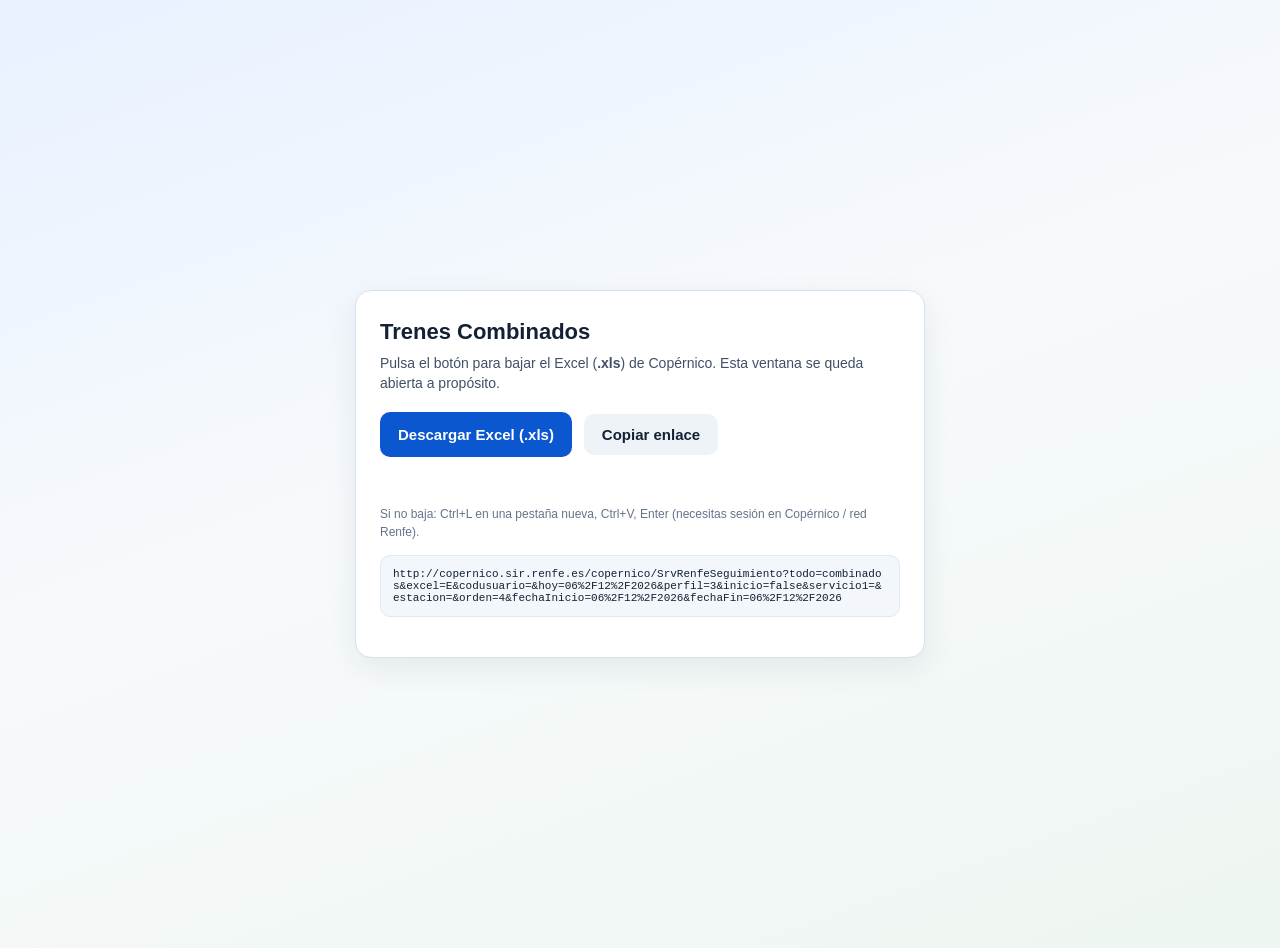
==== combinados-hoy.html @ 67602697 "Fix Combinados download tab that auto-closed. Open a stable TURNIO helper page without auto-redirect" ====
<!doctype html>
<html lang="es">
<head>
  <meta charset="utf-8">
  <meta name="viewport" content="width=device-width, initial-scale=1">
  <meta name="referrer" content="no-referrer">
  <title>TURNIO · Combinados del día</title>
  <style>
    :root { color-scheme: light; }
    body {
      margin: 0; font-family: "Segoe UI", sans-serif; color: #142033;
      background: linear-gradient(160deg, #e8f1ff 0%, #f7fafc 45%, #eef6f1 100%);
      min-height: 100vh; display: grid; place-items: center; padding: 24px;
    }
    .card {
      width: min(520px, 100%); background: #fff; border: 1px solid #d7e0ec;
      border-radius: 16px; padding: 28px 24px; box-shadow: 0 10px 30px rgba(20, 32, 51, .08);
    }
    h1 { margin: 0 0 8px; font-size: 22px; }
    p { margin: 0 0 14px; line-height: 1.45; color: #405066; font-size: 14px; }
    .btn {
      display: inline-block; margin: 4px 8px 4px 0; padding: 12px 18px; border-radius: 10px;
      background: #0b57d0; color: #fff; text-decoration: none; font-weight: 700; border: 0; cursor: pointer;
      font-size: 15px;
    }
    .btn.secondary { background: #eef3f8; color: #142033; }
    code {
      display: block; margin: 12px 0; padding: 12px; border-radius: 10px; background: #f3f6fa;
      font-size: 11px; word-break: break-all; border: 1px solid #e2e8f0;
    }
    .ok { color: #0f766e; font-weight: 700; min-height: 1.2em; }
    .hint { font-size: 12px; color: #64748b; }
  </style>
</head>
<body>
  <main class="card">
    <h1>Trenes Combinados</h1>
    <p>Pulsa el botón para bajar el Excel (<b>.xls</b>) de Copérnico. Esta ventana se queda abierta a propósito.</p>
    <p>
      <a class="btn" id="btn-xls" href="#" target="_blank" rel="noreferrer" referrerpolicy="no-referrer">Descargar Excel (.xls)</a>
      <button type="button" class="btn secondary" id="btn-copiar">Copiar enlace</button>
    </p>
    <p class="ok" id="msg" aria-live="polite"></p>
    <p class="hint">Si no baja: Ctrl+L en una pestaña nueva, Ctrl+V, Enter (necesitas sesión en Copérnico / red Renfe).</p>
    <code id="url"></code>
  </main>
  <script>
    (function () {
      function fechaHoy() {
        var n = new Date();
        var dd = String(n.getDate()).padStart(2, '0');
        var mm = String(n.getMonth() + 1).padStart(2, '0');
        var yyyy = n.getFullYear();
        return dd + '/' + mm + '/' + yyyy;
      }
      function urlCombinadosHoy() {
        var fecha = encodeURIComponent(fechaHoy());
        return 'http://copernico.sir.renfe.es/copernico/SrvRenfeSeguimiento'
          + '?todo=combinados&excel=E&codusuario=&hoy=' + fecha
          + '&perfil=3&inicio=false&servicio1=&estacion=&orden=4'
          + '&fechaInicio=' + fecha + '&fechaFin=' + fecha;
      }
      var url = urlCombinadosHoy();
      var code = document.getElementById('url');
      var btn = document.getElementById('btn-xls');
      var msg = document.getElementById('msg');
      code.textContent = url;
      btn.href = url;

      document.getElementById('btn-copiar').addEventListener('click', function () {
        function ok() { msg.textContent = 'Enlace copiado.'; }
        if (navigator.clipboard && navigator.clipboard.writeText) {
          navigator.clipboard.writeText(url).then(ok).catch(function () {
            try {
              var ta = document.createElement('textarea');
              ta.value = url;
              document.body.appendChild(ta);
              ta.select();
              document.execCommand('copy');
              document.body.removeChild(ta);
              ok();
            } catch (e) { msg.textContent = 'Copia el texto de abajo.'; }
          });
        } else {
          ok();
        }
      });

      btn.addEventListener('click', function () {
        msg.textContent = 'Abriendo descarga… revisa la carpeta Descargas (.xls).';
      });
    })();
  </script>
</body>
</html>
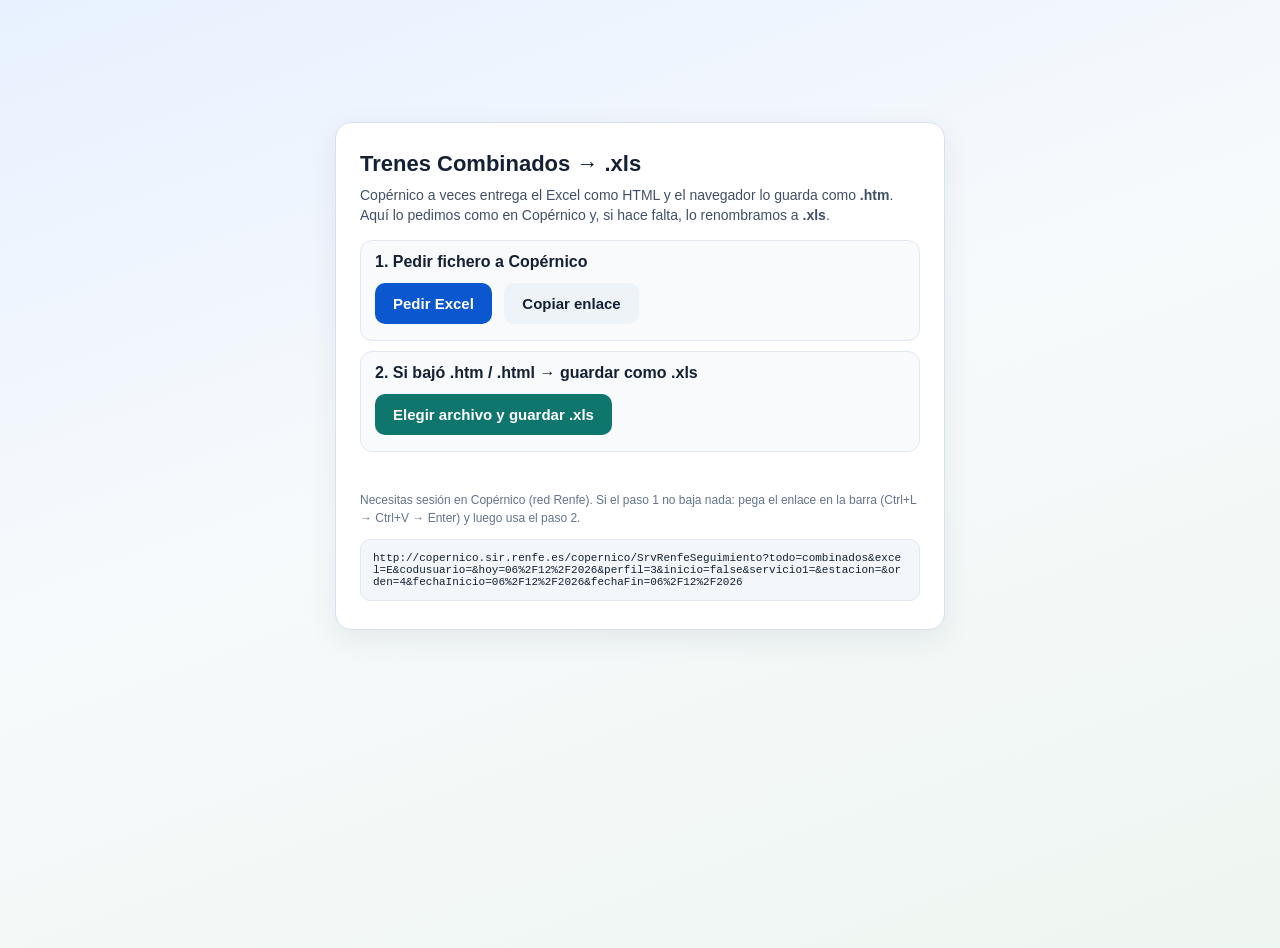
==== commit 6abe4efb: "Help convert Combinados download from .htm to .xls. Use Copernico POST excel=E and add a same-page r" ====
--- a/combinados-hoy.html
+++ b/combinados-hoy.html
@@ -13,37 +13,72 @@
       min-height: 100vh; display: grid; place-items: center; padding: 24px;
     }
     .card {
-      width: min(520px, 100%); background: #fff; border: 1px solid #d7e0ec;
+      width: min(560px, 100%); background: #fff; border: 1px solid #d7e0ec;
       border-radius: 16px; padding: 28px 24px; box-shadow: 0 10px 30px rgba(20, 32, 51, .08);
     }
     h1 { margin: 0 0 8px; font-size: 22px; }
     p { margin: 0 0 14px; line-height: 1.45; color: #405066; font-size: 14px; }
+    .steps { margin: 0 0 16px; padding: 0; list-style: none; }
+    .steps li {
+      margin: 0 0 10px; padding: 12px 14px; border: 1px solid #e2e8f0; border-radius: 12px;
+      background: #f8fafc;
+    }
+    .steps b { display: block; margin-bottom: 8px; color: #142033; }
     .btn {
       display: inline-block; margin: 4px 8px 4px 0; padding: 12px 18px; border-radius: 10px;
       background: #0b57d0; color: #fff; text-decoration: none; font-weight: 700; border: 0; cursor: pointer;
       font-size: 15px;
     }
     .btn.secondary { background: #eef3f8; color: #142033; }
+    .btn.ok { background: #0f766e; }
     code {
-      display: block; margin: 12px 0; padding: 12px; border-radius: 10px; background: #f3f6fa;
+      display: block; margin: 12px 0 0; padding: 12px; border-radius: 10px; background: #f3f6fa;
       font-size: 11px; word-break: break-all; border: 1px solid #e2e8f0;
     }
-    .ok { color: #0f766e; font-weight: 700; min-height: 1.2em; }
-    .hint { font-size: 12px; color: #64748b; }
+    .msg { color: #0f766e; font-weight: 700; min-height: 1.2em; margin: 0 0 8px; }
+    .hint { font-size: 12px; color: #64748b; margin: 0; }
+    iframe { position: absolute; width: 0; height: 0; border: 0; visibility: hidden; }
   </style>
 </head>
 <body>
   <main class="card">
-    <h1>Trenes Combinados</h1>
-    <p>Pulsa el botón para bajar el Excel (<b>.xls</b>) de Copérnico. Esta ventana se queda abierta a propósito.</p>
-    <p>
-      <a class="btn" id="btn-xls" href="#" target="_blank" rel="noreferrer" referrerpolicy="no-referrer">Descargar Excel (.xls)</a>
-      <button type="button" class="btn secondary" id="btn-copiar">Copiar enlace</button>
-    </p>
-    <p class="ok" id="msg" aria-live="polite"></p>
-    <p class="hint">Si no baja: Ctrl+L en una pestaña nueva, Ctrl+V, Enter (necesitas sesión en Copérnico / red Renfe).</p>
+    <h1>Trenes Combinados → .xls</h1>
+    <p>Copérnico a veces entrega el Excel como HTML y el navegador lo guarda como <b>.htm</b>. Aquí lo pedimos como en Copérnico y, si hace falta, lo renombramos a <b>.xls</b>.</p>
+
+    <ol class="steps">
+      <li>
+        <b>1. Pedir fichero a Copérnico</b>
+        <button type="button" class="btn" id="btn-pedir">Pedir Excel</button>
+        <button type="button" class="btn secondary" id="btn-copiar">Copiar enlace</button>
+      </li>
+      <li>
+        <b>2. Si bajó .htm / .html → guardar como .xls</b>
+        <input type="file" id="file-htm" accept=".htm,.html,text/html,.xls,application/vnd.ms-excel" hidden>
+        <button type="button" class="btn ok" id="btn-a-xls">Elegir archivo y guardar .xls</button>
+      </li>
+    </ol>
+
+    <p class="msg" id="msg" aria-live="polite"></p>
+    <p class="hint">Necesitas sesión en Copérnico (red Renfe). Si el paso 1 no baja nada: pega el enlace en la barra (Ctrl+L → Ctrl+V → Enter) y luego usa el paso 2.</p>
     <code id="url"></code>
   </main>
+
+  <!-- Igual que el botón Excel de Copérnico: POST excel=E -->
+  <form id="form-xls" method="POST" action="http://copernico.sir.renfe.es/copernico/SrvRenfeSeguimiento" target="coper_xls_frame" accept-charset="UTF-8">
+    <input type="hidden" name="todo" value="combinados">
+    <input type="hidden" name="excel" value="E">
+    <input type="hidden" name="codusuario" value="">
+    <input type="hidden" name="hoy" id="f-hoy" value="">
+    <input type="hidden" name="perfil" value="3">
+    <input type="hidden" name="inicio" value="false">
+    <input type="hidden" name="servicio1" value="">
+    <input type="hidden" name="estacion" value="">
+    <input type="hidden" name="orden" value="4">
+    <input type="hidden" name="fechaInicio" id="f-ini" value="">
+    <input type="hidden" name="fechaFin" id="f-fin" value="">
+  </form>
+  <iframe name="coper_xls_frame" id="coper_xls_frame" title="descarga"></iframe>
+
   <script>
     (function () {
       function fechaHoy() {
@@ -60,15 +95,44 @@
           + '&perfil=3&inicio=false&servicio1=&estacion=&orden=4'
           + '&fechaInicio=' + fecha + '&fechaFin=' + fecha;
       }
+      function nombreXls() {
+        var f = fechaHoy().replace(/\//g, '-');
+        return 'TrenesCombinados_' + f + '.xls';
+      }
+      function setMsg(t) {
+        document.getElementById('msg').textContent = t || '';
+      }
+
+      var fecha = fechaHoy();
       var url = urlCombinadosHoy();
-      var code = document.getElementById('url');
-      var btn = document.getElementById('btn-xls');
-      var msg = document.getElementById('msg');
-      code.textContent = url;
-      btn.href = url;
+      document.getElementById('url').textContent = url;
+      document.getElementById('f-hoy').value = fecha;
+      document.getElementById('f-ini').value = fecha;
+      document.getElementById('f-fin').value = fecha;
+
+      document.getElementById('btn-pedir').addEventListener('click', function () {
+        /* 1) POST como el botón Excel de Copérnico */
+        try { document.getElementById('form-xls').submit(); } catch (e1) { /* ignore */ }
+
+        /* 2) GET en pestaña (por si el POST queda bloqueado por mixed content) */
+        try {
+          var a = document.createElement('a');
+          a.href = url;
+          a.target = '_blank';
+          a.rel = 'noreferrer';
+          a.setAttribute('referrerpolicy', 'no-referrer');
+          /* Pista de nombre; en cross-origin el navegador puede ignorarlo */
+          a.setAttribute('download', nombreXls());
+          document.body.appendChild(a);
+          a.click();
+          document.body.removeChild(a);
+        } catch (e2) { /* ignore */ }
+
+        setMsg('Petición enviada. Si baja .htm, usa el paso 2 para guardarlo como .xls.');
+      });
 
       document.getElementById('btn-copiar').addEventListener('click', function () {
-        function ok() { msg.textContent = 'Enlace copiado.'; }
+        function ok() { setMsg('Enlace copiado. Pégalo en la barra si hace falta.'); }
         if (navigator.clipboard && navigator.clipboard.writeText) {
           navigator.clipboard.writeText(url).then(ok).catch(function () {
             try {
@@ -79,15 +143,40 @@
               document.execCommand('copy');
               document.body.removeChild(ta);
               ok();
-            } catch (e) { msg.textContent = 'Copia el texto de abajo.'; }
+            } catch (e) { setMsg('Copia el texto de abajo.'); }
           });
         } else {
           ok();
         }
       });
 
-      btn.addEventListener('click', function () {
-        msg.textContent = 'Abriendo descarga… revisa la carpeta Descargas (.xls).';
+      document.getElementById('btn-a-xls').addEventListener('click', function () {
+        document.getElementById('file-htm').click();
+      });
+
+      document.getElementById('file-htm').addEventListener('change', function () {
+        var file = this.files && this.files[0];
+        this.value = '';
+        if (!file) return;
+        var reader = new FileReader();
+        reader.onload = function () {
+          try {
+            var blob = new Blob([reader.result], { type: 'application/vnd.ms-excel' });
+            var blobUrl = URL.createObjectURL(blob);
+            var a = document.createElement('a');
+            a.href = blobUrl;
+            a.download = nombreXls();
+            document.body.appendChild(a);
+            a.click();
+            document.body.removeChild(a);
+            setTimeout(function () { URL.revokeObjectURL(blobUrl); }, 2000);
+            setMsg('Guardado como ' + nombreXls() + '. Ya puedes cargarlo en Circulación.');
+          } catch (err) {
+            setMsg('No se pudo convertir. Renómbralo a mano a .xls.');
+          }
+        };
+        reader.onerror = function () { setMsg('No se pudo leer el archivo.'); };
+        reader.readAsArrayBuffer(file);
       });
     })();
   </script>
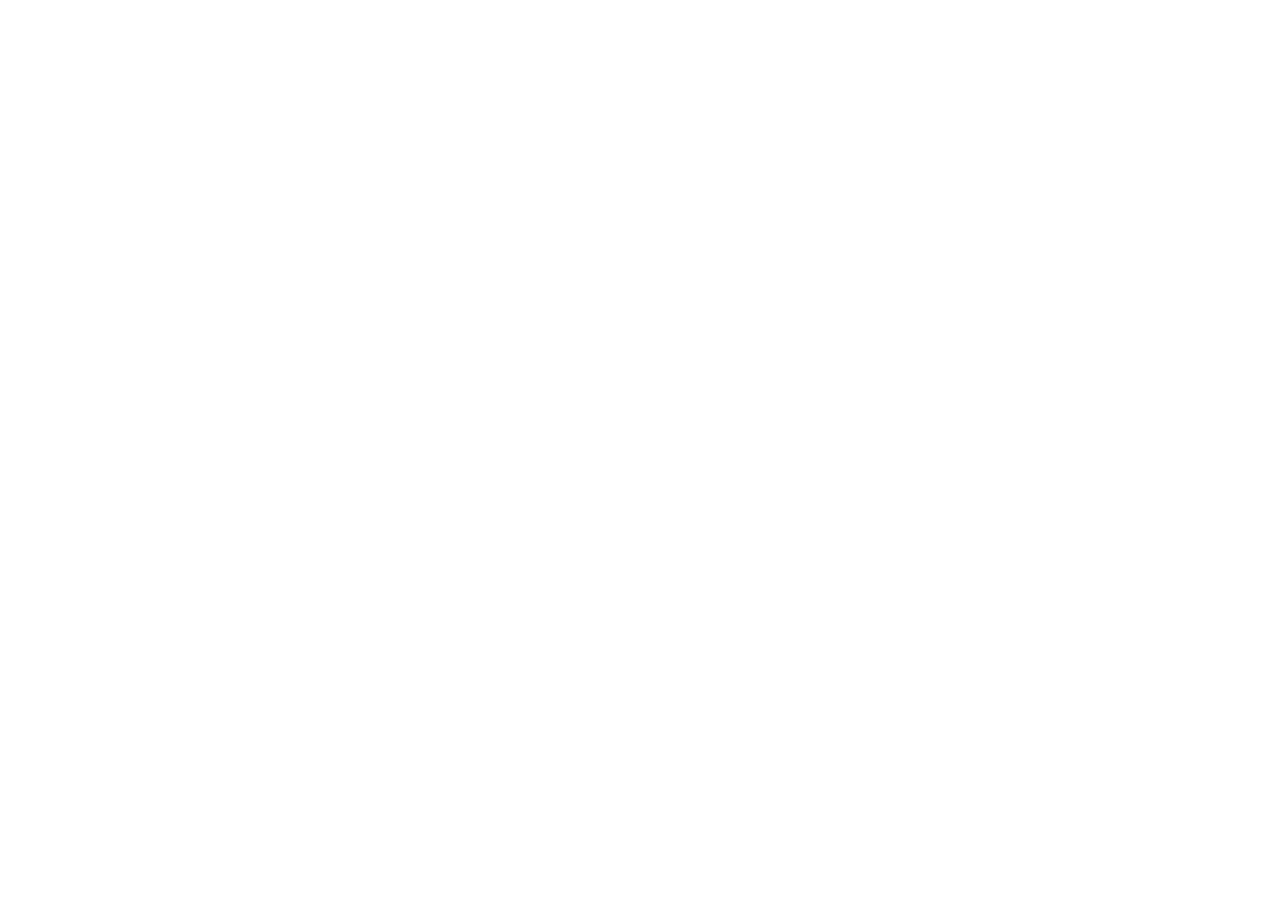
==== commit c7c5669f: "Restore Combinados helper download as .xls not .htm. Keep the working local helper flow, force Trene" ====
--- a/combinados-hoy.html
+++ b/combinados-hoy.html
@@ -4,89 +4,28 @@
   <meta charset="utf-8">
   <meta name="viewport" content="width=device-width, initial-scale=1">
   <meta name="referrer" content="no-referrer">
-  <title>TURNIO · Combinados del día</title>
+  <title>TURNIO · Combinados</title>
   <style>
-    :root { color-scheme: light; }
-    body {
-      margin: 0; font-family: "Segoe UI", sans-serif; color: #142033;
-      background: linear-gradient(160deg, #e8f1ff 0%, #f7fafc 45%, #eef6f1 100%);
-      min-height: 100vh; display: grid; place-items: center; padding: 24px;
-    }
-    .card {
-      width: min(560px, 100%); background: #fff; border: 1px solid #d7e0ec;
-      border-radius: 16px; padding: 28px 24px; box-shadow: 0 10px 30px rgba(20, 32, 51, .08);
-    }
-    h1 { margin: 0 0 8px; font-size: 22px; }
-    p { margin: 0 0 14px; line-height: 1.45; color: #405066; font-size: 14px; }
-    .steps { margin: 0 0 16px; padding: 0; list-style: none; }
-    .steps li {
-      margin: 0 0 10px; padding: 12px 14px; border: 1px solid #e2e8f0; border-radius: 12px;
-      background: #f8fafc;
-    }
-    .steps b { display: block; margin-bottom: 8px; color: #142033; }
-    .btn {
-      display: inline-block; margin: 4px 8px 4px 0; padding: 12px 18px; border-radius: 10px;
-      background: #0b57d0; color: #fff; text-decoration: none; font-weight: 700; border: 0; cursor: pointer;
-      font-size: 15px;
-    }
-    .btn.secondary { background: #eef3f8; color: #142033; }
-    .btn.ok { background: #0f766e; }
-    code {
-      display: block; margin: 12px 0 0; padding: 12px; border-radius: 10px; background: #f3f6fa;
-      font-size: 11px; word-break: break-all; border: 1px solid #e2e8f0;
-    }
-    .msg { color: #0f766e; font-weight: 700; min-height: 1.2em; margin: 0 0 8px; }
-    .hint { font-size: 12px; color: #64748b; margin: 0; }
-    iframe { position: absolute; width: 0; height: 0; border: 0; visibility: hidden; }
+    body{font-family:"Segoe UI",sans-serif;padding:28px;max-width:560px;margin:auto;line-height:1.45;color:#1a1a1a;background:#f7fafc}
+    h1{font-size:20px;margin:0 0 12px}
+    a.btn,button.btn{display:inline-block;margin:14px 8px 14px 0;padding:12px 18px;background:#0b57d0;color:#fff;text-decoration:none;border-radius:8px;font-weight:700;border:0;cursor:pointer;font-size:15px}
+    code{font-size:11px;word-break:break-all;display:block;background:#fff;padding:10px;border-radius:8px;border:1px solid #e2e8f0}
+    .ok{color:#0f766e;font-weight:700}
   </style>
 </head>
 <body>
-  <main class="card">
-    <h1>Trenes Combinados → .xls</h1>
-    <p>Copérnico a veces entrega el Excel como HTML y el navegador lo guarda como <b>.htm</b>. Aquí lo pedimos como en Copérnico y, si hace falta, lo renombramos a <b>.xls</b>.</p>
-
-    <ol class="steps">
-      <li>
-        <b>1. Pedir fichero a Copérnico</b>
-        <button type="button" class="btn" id="btn-pedir">Pedir Excel</button>
-        <button type="button" class="btn secondary" id="btn-copiar">Copiar enlace</button>
-      </li>
-      <li>
-        <b>2. Si bajó .htm / .html → guardar como .xls</b>
-        <input type="file" id="file-htm" accept=".htm,.html,text/html,.xls,application/vnd.ms-excel" hidden>
-        <button type="button" class="btn ok" id="btn-a-xls">Elegir archivo y guardar .xls</button>
-      </li>
-    </ol>
-
-    <p class="msg" id="msg" aria-live="polite"></p>
-    <p class="hint">Necesitas sesión en Copérnico (red Renfe). Si el paso 1 no baja nada: pega el enlace en la barra (Ctrl+L → Ctrl+V → Enter) y luego usa el paso 2.</p>
-    <code id="url"></code>
-  </main>
-
-  <!-- Igual que el botón Excel de Copérnico: POST excel=E -->
-  <form id="form-xls" method="POST" action="http://copernico.sir.renfe.es/copernico/SrvRenfeSeguimiento" target="coper_xls_frame" accept-charset="UTF-8">
-    <input type="hidden" name="todo" value="combinados">
-    <input type="hidden" name="excel" value="E">
-    <input type="hidden" name="codusuario" value="">
-    <input type="hidden" name="hoy" id="f-hoy" value="">
-    <input type="hidden" name="perfil" value="3">
-    <input type="hidden" name="inicio" value="false">
-    <input type="hidden" name="servicio1" value="">
-    <input type="hidden" name="estacion" value="">
-    <input type="hidden" name="orden" value="4">
-    <input type="hidden" name="fechaInicio" id="f-ini" value="">
-    <input type="hidden" name="fechaFin" id="f-fin" value="">
-  </form>
-  <iframe name="coper_xls_frame" id="coper_xls_frame" title="descarga"></iframe>
-
+  <h1>Descarga Trenes Combinados</h1>
+  <p id="estado">Lanzando descarga .xls…</p>
+  <p><button type="button" class="btn" id="go">Descargar .xls de nuevo</button></p>
+  <p>Si no baja, pega este enlace en la barra:</p>
+  <code id="u"></code>
   <script>
     (function () {
       function fechaHoy() {
         var n = new Date();
         var dd = String(n.getDate()).padStart(2, '0');
         var mm = String(n.getMonth() + 1).padStart(2, '0');
-        var yyyy = n.getFullYear();
-        return dd + '/' + mm + '/' + yyyy;
+        return dd + '/' + mm + '/' + n.getFullYear();
       }
       function urlCombinadosHoy() {
         var fecha = encodeURIComponent(fechaHoy());
@@ -95,89 +34,37 @@
           + '&perfil=3&inicio=false&servicio1=&estacion=&orden=4'
           + '&fechaInicio=' + fecha + '&fechaFin=' + fecha;
       }
-      function nombreXls() {
-        var f = fechaHoy().replace(/\//g, '-');
-        return 'TrenesCombinados_' + f + '.xls';
-      }
-      function setMsg(t) {
-        document.getElementById('msg').textContent = t || '';
+      var url = urlCombinadosHoy();
+      document.getElementById('u').textContent = url;
+
+      function pedir() {
+        document.getElementById('estado').textContent = 'Revisa Descargas (TrenesCombinados.xls). Esta ventana se queda abierta.';
+        document.getElementById('estado').className = 'ok';
+        var old = document.getElementById('dl');
+        if (old) old.parentNode.removeChild(old);
+        /* iframe: no cierra la pestaña (location.replace sí lo hacía) */
+        var f = document.createElement('iframe');
+        f.id = 'dl';
+        f.title = 'xls';
+        f.setAttribute('referrerpolicy', 'no-referrer');
+        f.style.cssText = 'position:absolute;width:0;height:0;border:0;visibility:hidden';
+        f.src = url;
+        document.body.appendChild(f);
+
+        /* Enlace con nombre forzado .xls (cross-origin: el navegador puede usarlo o no) */
+        var a = document.createElement('a');
+        a.href = url;
+        a.setAttribute('download', 'TrenesCombinados.xls');
+        a.rel = 'noreferrer';
+        a.setAttribute('referrerpolicy', 'no-referrer');
+        a.style.display = 'none';
+        document.body.appendChild(a);
+        a.click();
+        document.body.removeChild(a);
       }
 
-      var fecha = fechaHoy();
-      var url = urlCombinadosHoy();
-      document.getElementById('url').textContent = url;
-      document.getElementById('f-hoy').value = fecha;
-      document.getElementById('f-ini').value = fecha;
-      document.getElementById('f-fin').value = fecha;
-
-      document.getElementById('btn-pedir').addEventListener('click', function () {
-        /* 1) POST como el botón Excel de Copérnico */
-        try { document.getElementById('form-xls').submit(); } catch (e1) { /* ignore */ }
-
-        /* 2) GET en pestaña (por si el POST queda bloqueado por mixed content) */
-        try {
-          var a = document.createElement('a');
-          a.href = url;
-          a.target = '_blank';
-          a.rel = 'noreferrer';
-          a.setAttribute('referrerpolicy', 'no-referrer');
-          /* Pista de nombre; en cross-origin el navegador puede ignorarlo */
-          a.setAttribute('download', nombreXls());
-          document.body.appendChild(a);
-          a.click();
-          document.body.removeChild(a);
-        } catch (e2) { /* ignore */ }
-
-        setMsg('Petición enviada. Si baja .htm, usa el paso 2 para guardarlo como .xls.');
-      });
-
-      document.getElementById('btn-copiar').addEventListener('click', function () {
-        function ok() { setMsg('Enlace copiado. Pégalo en la barra si hace falta.'); }
-        if (navigator.clipboard && navigator.clipboard.writeText) {
-          navigator.clipboard.writeText(url).then(ok).catch(function () {
-            try {
-              var ta = document.createElement('textarea');
-              ta.value = url;
-              document.body.appendChild(ta);
-              ta.select();
-              document.execCommand('copy');
-              document.body.removeChild(ta);
-              ok();
-            } catch (e) { setMsg('Copia el texto de abajo.'); }
-          });
-        } else {
-          ok();
-        }
-      });
-
-      document.getElementById('btn-a-xls').addEventListener('click', function () {
-        document.getElementById('file-htm').click();
-      });
-
-      document.getElementById('file-htm').addEventListener('change', function () {
-        var file = this.files && this.files[0];
-        this.value = '';
-        if (!file) return;
-        var reader = new FileReader();
-        reader.onload = function () {
-          try {
-            var blob = new Blob([reader.result], { type: 'application/vnd.ms-excel' });
-            var blobUrl = URL.createObjectURL(blob);
-            var a = document.createElement('a');
-            a.href = blobUrl;
-            a.download = nombreXls();
-            document.body.appendChild(a);
-            a.click();
-            document.body.removeChild(a);
-            setTimeout(function () { URL.revokeObjectURL(blobUrl); }, 2000);
-            setMsg('Guardado como ' + nombreXls() + '. Ya puedes cargarlo en Circulación.');
-          } catch (err) {
-            setMsg('No se pudo convertir. Renómbralo a mano a .xls.');
-          }
-        };
-        reader.onerror = function () { setMsg('No se pudo leer el archivo.'); };
-        reader.readAsArrayBuffer(file);
-      });
+      document.getElementById('go').addEventListener('click', pedir);
+      pedir();
     })();
   </script>
 </body>
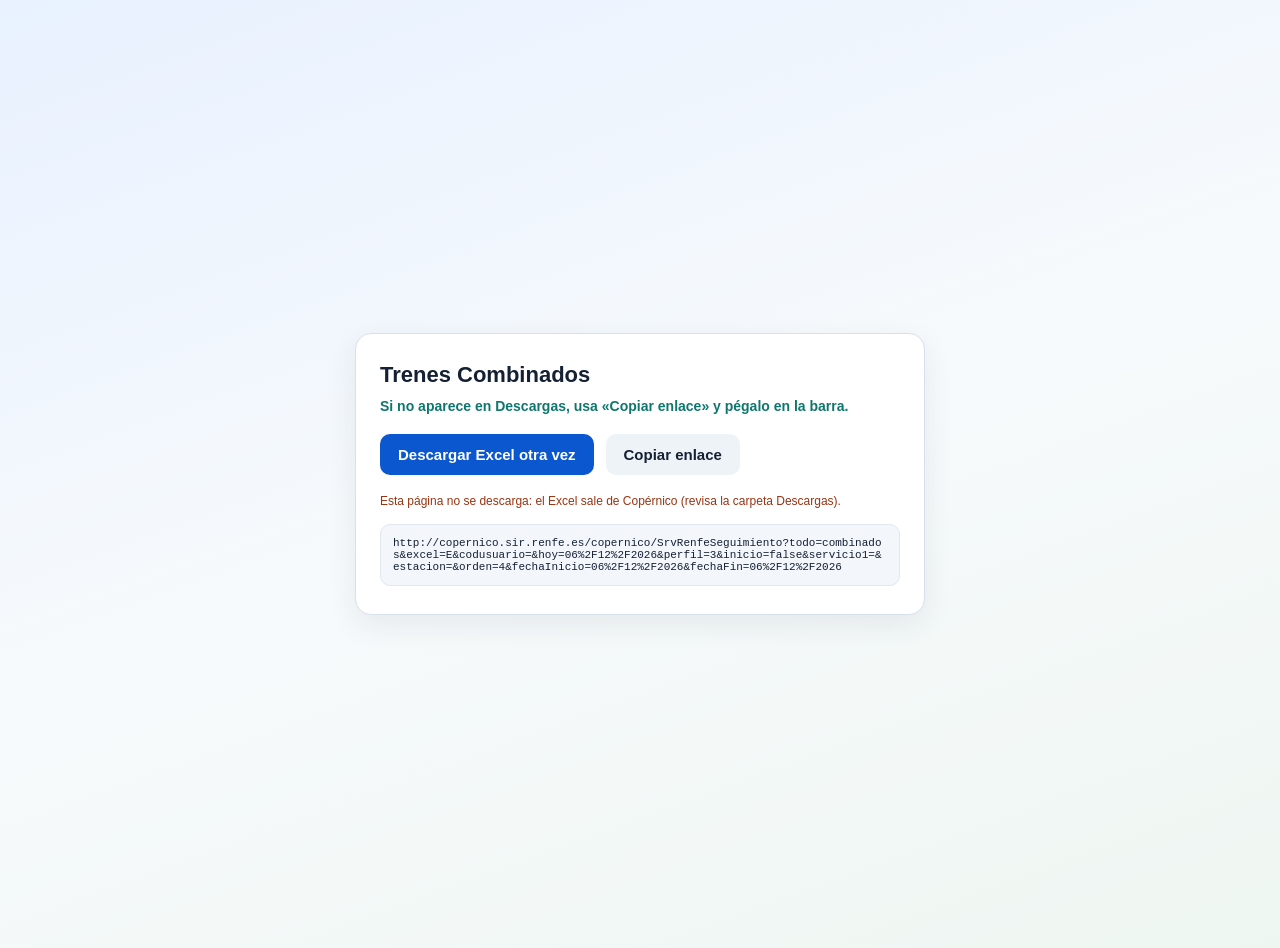
==== commit f5208af8: "Stop shipping HTML helper disguised as .xls. Open TURNIO helper page only and let Copernico serve th" ====
--- a/combinados-hoy.html
+++ b/combinados-hoy.html
@@ -6,19 +6,42 @@
   <meta name="referrer" content="no-referrer">
   <title>TURNIO · Combinados</title>
   <style>
-    body{font-family:"Segoe UI",sans-serif;padding:28px;max-width:560px;margin:auto;line-height:1.45;color:#1a1a1a;background:#f7fafc}
-    h1{font-size:20px;margin:0 0 12px}
-    a.btn,button.btn{display:inline-block;margin:14px 8px 14px 0;padding:12px 18px;background:#0b57d0;color:#fff;text-decoration:none;border-radius:8px;font-weight:700;border:0;cursor:pointer;font-size:15px}
-    code{font-size:11px;word-break:break-all;display:block;background:#fff;padding:10px;border-radius:8px;border:1px solid #e2e8f0}
-    .ok{color:#0f766e;font-weight:700}
+    body {
+      margin: 0; font-family: "Segoe UI", sans-serif; color: #142033;
+      background: linear-gradient(160deg, #e8f1ff 0%, #f7fafc 50%, #eef6f1 100%);
+      min-height: 100vh; display: grid; place-items: center; padding: 24px;
+    }
+    .card {
+      width: min(520px, 100%); background: #fff; border: 1px solid #d7e0ec;
+      border-radius: 16px; padding: 28px 24px; box-shadow: 0 10px 30px rgba(20, 32, 51, .08);
+    }
+    h1 { margin: 0 0 8px; font-size: 22px; }
+    p { margin: 0 0 14px; line-height: 1.45; color: #405066; font-size: 14px; }
+    .btn {
+      display: inline-block; margin: 4px 8px 4px 0; padding: 12px 18px; border-radius: 10px;
+      background: #0b57d0; color: #fff; text-decoration: none; font-weight: 700; border: 0;
+      cursor: pointer; font-size: 15px;
+    }
+    .btn.secondary { background: #eef3f8; color: #142033; }
+    code {
+      display: block; margin: 12px 0 0; padding: 12px; border-radius: 10px; background: #f3f6fa;
+      font-size: 11px; word-break: break-all; border: 1px solid #e2e8f0;
+    }
+    .ok { color: #0f766e; font-weight: 700; }
+    .warn { color: #9a3412; font-size: 12px; }
   </style>
 </head>
 <body>
-  <h1>Descarga Trenes Combinados</h1>
-  <p id="estado">Lanzando descarga .xls…</p>
-  <p><button type="button" class="btn" id="go">Descargar .xls de nuevo</button></p>
-  <p>Si no baja, pega este enlace en la barra:</p>
-  <code id="u"></code>
+  <main class="card">
+    <h1>Trenes Combinados</h1>
+    <p id="estado">Pidiendo el Excel a Copérnico…</p>
+    <p>
+      <button type="button" class="btn" id="btn-xls">Descargar Excel otra vez</button>
+      <button type="button" class="btn secondary" id="btn-copiar">Copiar enlace</button>
+    </p>
+    <p class="warn">Esta página no se descarga: el Excel sale de Copérnico (revisa la carpeta Descargas).</p>
+    <code id="url"></code>
+  </main>
   <script>
     (function () {
       function fechaHoy() {
@@ -34,37 +57,53 @@
           + '&perfil=3&inicio=false&servicio1=&estacion=&orden=4'
           + '&fechaInicio=' + fecha + '&fechaFin=' + fecha;
       }
+
       var url = urlCombinadosHoy();
-      document.getElementById('u').textContent = url;
+      var estado = document.getElementById('estado');
+      document.getElementById('url').textContent = url;
 
-      function pedir() {
-        document.getElementById('estado').textContent = 'Revisa Descargas (TrenesCombinados.xls). Esta ventana se queda abierta.';
-        document.getElementById('estado').className = 'ok';
-        var old = document.getElementById('dl');
-        if (old) old.parentNode.removeChild(old);
-        /* iframe: no cierra la pestaña (location.replace sí lo hacía) */
-        var f = document.createElement('iframe');
-        f.id = 'dl';
-        f.title = 'xls';
-        f.setAttribute('referrerpolicy', 'no-referrer');
-        f.style.cssText = 'position:absolute;width:0;height:0;border:0;visibility:hidden';
-        f.src = url;
-        document.body.appendChild(f);
+      function setEstado(t, ok) {
+        estado.textContent = t;
+        estado.className = ok ? 'ok' : '';
+      }
 
-        /* Enlace con nombre forzado .xls (cross-origin: el navegador puede usarlo o no) */
+      function pedirExcel() {
+        /* Navegación de nivel superior ≈ pegar en la barra (sesión Copérnico).
+           No usamos HTML guardado como .xls (Excel lo marca dañado). */
+        setEstado('Abriendo descarga de Copérnico…', true);
         var a = document.createElement('a');
         a.href = url;
-        a.setAttribute('download', 'TrenesCombinados.xls');
+        a.target = '_blank';
         a.rel = 'noreferrer';
         a.setAttribute('referrerpolicy', 'no-referrer');
         a.style.display = 'none';
         document.body.appendChild(a);
         a.click();
         document.body.removeChild(a);
+        setEstado('Si no aparece en Descargas, usa «Copiar enlace» y pégalo en la barra.', true);
       }
 
-      document.getElementById('go').addEventListener('click', pedir);
-      pedir();
+      document.getElementById('btn-xls').addEventListener('click', pedirExcel);
+      document.getElementById('btn-copiar').addEventListener('click', function () {
+        function ok() { setEstado('Enlace copiado. Ctrl+L → Ctrl+V → Enter.', true); }
+        if (navigator.clipboard && navigator.clipboard.writeText) {
+          navigator.clipboard.writeText(url).then(ok).catch(function () {
+            try {
+              var ta = document.createElement('textarea');
+              ta.value = url;
+              document.body.appendChild(ta);
+              ta.select();
+              document.execCommand('copy');
+              document.body.removeChild(ta);
+              ok();
+            } catch (e) { setEstado('Copia el texto de abajo.'); }
+          });
+        } else {
+          ok();
+        }
+      });
+
+      pedirExcel();
     })();
   </script>
 </body>
